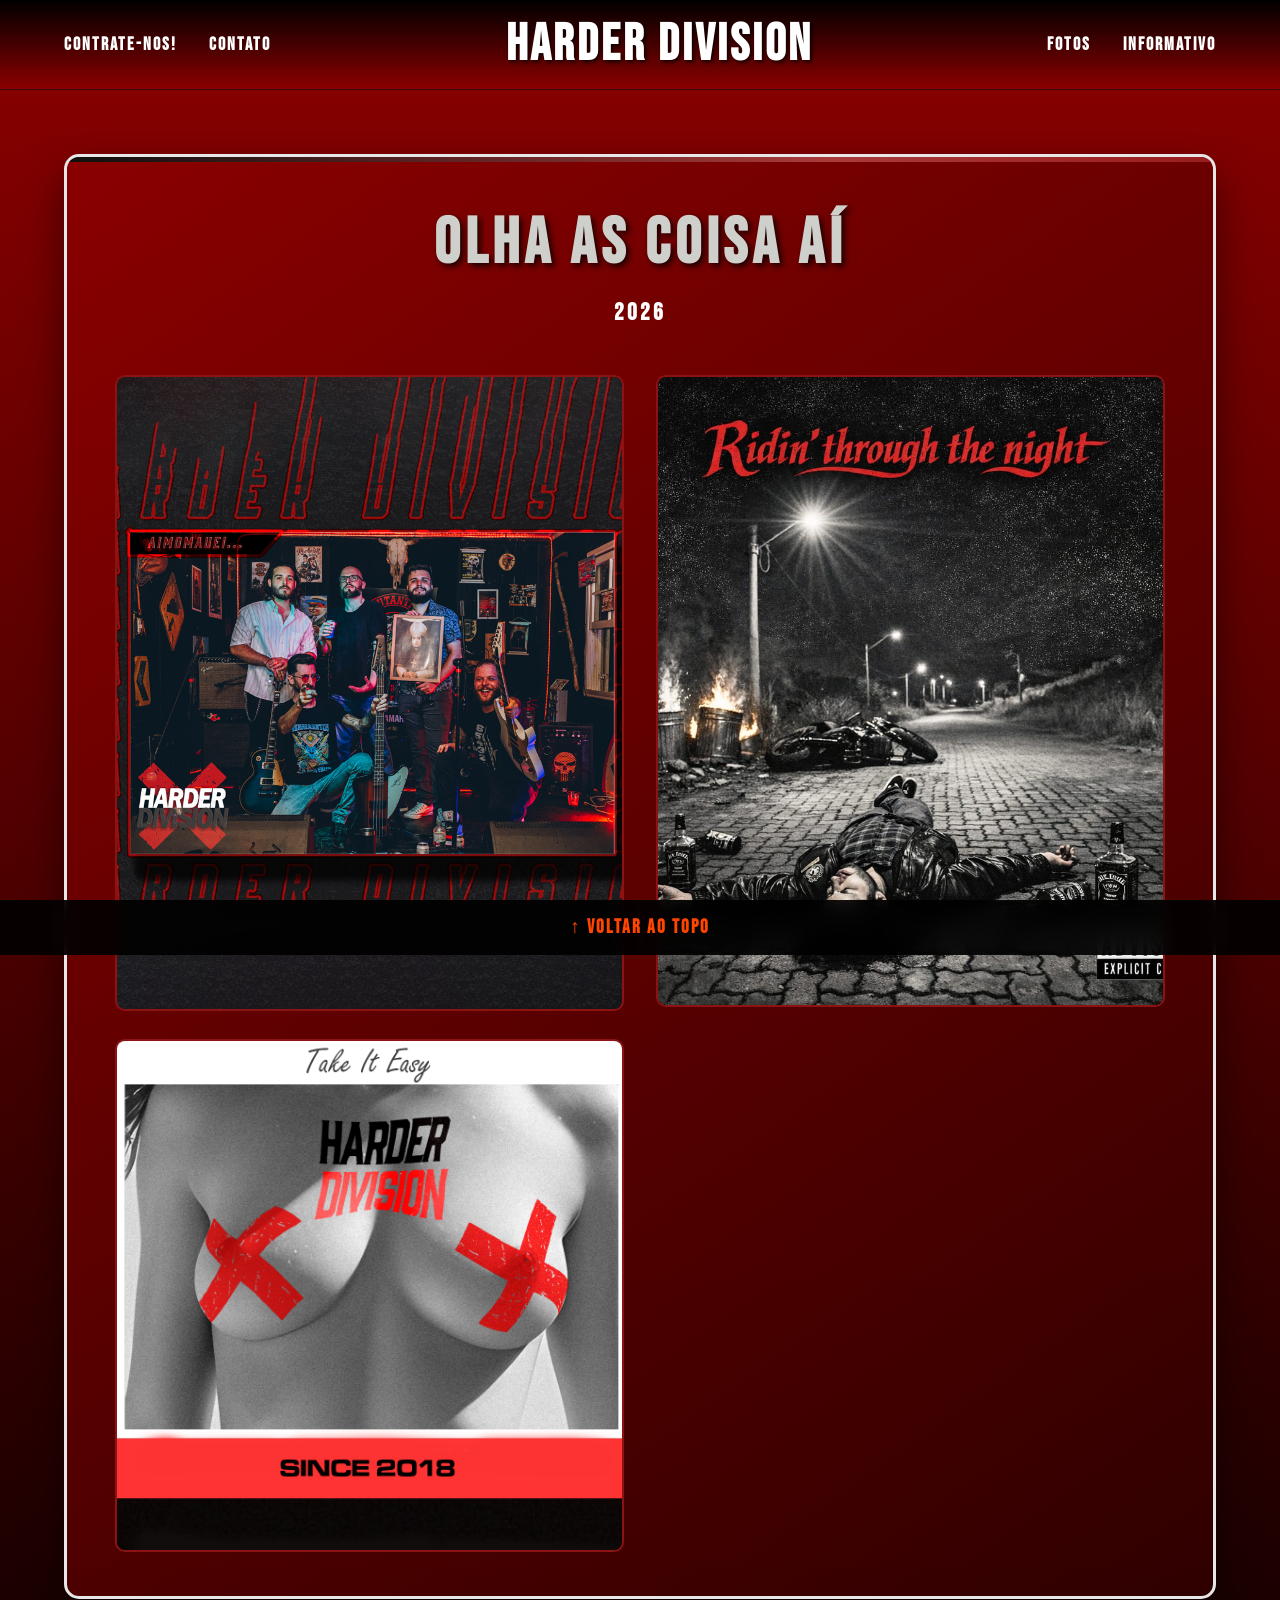
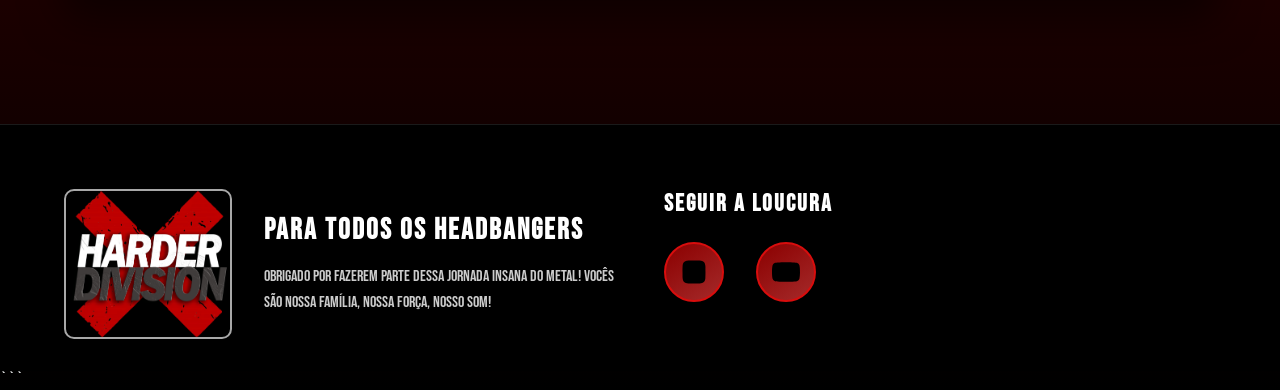
==== index.html @ bfc7c441 "Add files via upload" ====
```html
<!DOCTYPE html>
<html lang="pt-BR">
<head>
    <meta charset="UTF-8">
    <meta name="viewport" content="width=device-width, initial-scale=1.0">
    <title>Harder Division</title>

    <link rel="preconnect" href="https://fonts.googleapis.com">
    <link rel="preconnect" href="https://fonts.gstatic.com" crossorigin>
    <link href="https://fonts.googleapis.com/css2?family=Bebas+Neue&display=swap" rel="stylesheet">

    <link rel="icon" type="image/x-icon" href="imagens/icone.jpeg">
    <link rel="stylesheet" href="estilos/estilos.css">
</head>
<body>

    <!-- Header Fixa -->
    <header class="header" id="header">
        <nav class="nav-container">

            <div class="nav-left">
                <a href="contrate.html" class="nav-link">CONTRATE-NOS!</a>
                <a href="https://wa.me/5554991694759" class="nav-link">CONTATO</a>
            </div>

            <a href="#header" class="band-name-link">
                <h1 class="band-name">HARDER DIVISION</h1>
            </a>

            <div class="nav-right">
                <a href="https://drive.google.com/drive/u/0/folders/1FFBqMQCpjt4lyAx0GgWC24On2ZjpA8jH" class="nav-link">FOTOS</a>
                <a href="informativo.html" class="nav-link">INFORMATIVO</a>
            </div>

        </nav>
    </header>

    <!-- Main Content -->
    <main class="main-content">

        <section class="newspaper-container">

            <div class="newspaper">

                <div class="newspaper-header">
                    <h2>OLHA AS COISA AÍ</h2>
                    <div class="newspaper-date">2026</div>
                </div>

                <div class="news-grid" id="newsGrid">

                    <!-- CONTRATE NÓIS AÍ -->
                    <a href="contrate.html" style="text-decoration:none;color:inherit;">

                        <div class="news-item">

                            <img src="imagens/amomaueyposite.jpg"
                                 alt="Show 1"
                                 class="news-img">

                            <div class="news-overlay">
                                <h3>Contrata Nóis Aí...</h3>
                                <p>Temo até site!</p>
                            </div>

                        </div>

                    </a>

                    <!-- PROCURA-SE CANCELA -->
                    <div class="news-item"
                         onclick="alert('Calma que logo vem novidade por aí!')">

                        <img src="imagens/runnin.jpeg"
                             alt="Cancela"
                             class="news-img">

                        <div class="news-overlay">
                            <h3>Procura-se: Cancela</h3>
                            <p>Desde o último ensaio não ouvimos mais dele.</p>
                        </div>

                    </div>

                    <!-- TAKE IT EASY -->
                    <a href="informativo.html"
                       style="text-decoration:none;color:inherit;">

                        <div class="news-item">

                            <img src="imagens/post polaroid.png"
                                 alt="Take it Easy"
                                 class="news-img">

                            <div class="news-overlay">
                                <h3>Take it Easy</h3>
                                <p>O Grilo já falou que não vai falar de novo!</p>
                            </div>

                        </div>

                    </a>

                </div>

            </div>

        </section>

    </main>

    <!-- Menu Rolante Inferior -->
    <div class="scroll-menu" id="scrollMenu">
        <div class="scroll-menu-content">
            <a href="#header" class="scroll-link">
                ↑ VOLTAR AO TOPO
            </a>
        </div>
    </div>

    <!-- Footer -->
    <footer class="footer">

        <div class="footer-content">

            <div class="dedication">

                <img src="imagens/logo crop.png"
                     alt="Dedicatória"
                     class="dedication-img">

                <div class="dedication-text">
                    <h3>Para todos os headbangers</h3>

                    <p>
                        Obrigado por fazerem parte dessa jornada insana do metal!
                        Vocês são nossa família, nossa força, nosso som!
                    </p>
                </div>

            </div>

            <div class="social-merch">

                <div class="social-links">

                    <h3>SEGUIR A LOUCURA</h3>

                    <div class="social-icons">

                        <a href="https://www.instagram.com/harderdivision/"
                           class="social-icon instagram">

                            <svg viewBox="0 0 24 24">
                                <path d="M12 2.163c3.204 0 3.584.012 4.85.07 3.252.148 4.771 1.691 4.919 4.919.058 1.265.069 1.645.069 4.849 0 3.205-.012 3.584-.069 4.849-.149 3.225-1.664 4.771-4.919 4.919-1.266.058-1.644.07-4.85.07-3.204 0-3.584-.012-4.849-.07-3.26-.149-4.771-1.699-4.919-4.92-.058-1.265-.07-1.644-.07-4.849 0-3.204.013-3.583.07-4.849.149-3.227 1.664-4.771 4.919-4.919 1.266-.057 1.645-.069 4.849-.069z"/>
                            </svg>

                        </a>

                        <a href="https://www.youtube.com/@kunnr"
                           class="social-icon youtube">

                            <svg viewBox="0 0 24 24">
                                <path d="M23.498 6.186a3.016 3.016 0 0 0-2.122-2.136C19.505 3.545 12 3.545 12 3.545s-7.505 0-9.377.505A3.017 3.017 0 0 0 .502 6.186C0 8.07 0 12 0 12s0 3.93.502 5.814a3.016 3.016 0 0 0 2.122 2.136c1.871.505 9.376.505 9.376.505s7.505 0 9.377-.505a3.015 3.015 0 0 0 2.122-2.136C24 15.93 24 12 24 12s0-3.93-.502-5.814z"/>
                            </svg>

                        </a>

                    </div>

                </div>

            </div>

        </div>

    </footer>

    <script>
        const scrollMenu = document.getElementById("scrollMenu");

        window.addEventListener("scroll", () => {
            if(window.scrollY > 300){
                scrollMenu.classList.add("active");
            } else {
                scrollMenu.classList.remove("active");
            }
        });
    </script>

</body>
</html>
```
---- estilos/estilos.css ----
/* style.css */
* {
    margin: 0;
    padding: 0;
    box-sizing: border-box;
}

body {
    font-family: "Bebas Neue", sans-serif;
    overflow-x: hidden;
    background: linear-gradient(180deg, #8B0000 0%, #000000 100%);
    min-height: 100vh;
    color: #fff;
}


/* HEADER - Liquid Glass */
.header {
    position: fixed;
    top: 0;
    width: 100%;
    height: 10vh;
    min-height: 70px;
    background: linear-gradient( #000000 0%, #8B0000 100%);
    backdrop-filter: blur(20px);
    -webkit-backdrop-filter: blur(20px);
    border-bottom: 1px solid rgba(255, 54, 54, 0.2);
    z-index: 1000;
    transition: all 0.3s ease;
    filter-opacity: 70%;
    
}

.nav-container {
    display: flex;
    align-items: center;
    justify-content: space-between;
    height: 100%;
    max-width: 1400px;
    margin: 0 auto;
    padding: 0 5%;
}

.band-name {
    font-family: "Bebas Neue", sans-serif;
    font-size: clamp(2rem, 4vw, 3.5rem);
    font-weight: 700;
    color: #fff;
    text-shadow: 2px 2px 4px rgba(0,0,0,0.8);
    letter-spacing: 3px;
}

.nav-left, .nav-right {
    display: flex;
    gap: 2rem;
}

.nav-link {
    color: #fff;
    text-decoration: none;
    font-size: 1.1rem;
    font-weight: 700;
    text-transform: uppercase;
    letter-spacing: 2px;
    position: relative;
    transition: all 0.3s ease;
}

.nav-link::after {
    content: '';
    position: absolute;
    bottom: -5px;
    left: 0;
    width: 0;
    height: 2px;
    background: linear-gradient(90deg, to right, #190a05, #870000);
    transition: width 0.3s ease;
}

.nav-link:hover::after {
    width: 100%;
}

.nav-link:hover {
    color: #e6e6e6;
    text-shadow: 0 0 10px #808080;
}

/* MAIN - JORNAL */
.main-content {
    margin-top: 10vh;
    padding: 5vh 5%;
    min-height: 90vh;
}

.newspaper-container {
    max-width: 1400px;
    margin: 0 auto;
}

.newspaper {
    background: linear-gradient(145deg, 
        rgba(139, 0, 0, 0.95), 
        rgba(48, 0, 0, 0.95));
    border: 3px solid #e7e7e7;
    border-radius: 15px;
    padding: 3rem;
    box-shadow: 
        0 20px 40px rgba(0,0,0,0.5),
        inset 0 1px 0 rgba(255,255,255,0.1);
    position: relative;
    overflow: hidden;
}

.newspaper::before {
    content: '';
    position: absolute;
    top: 0;
    left: 0;
    right: 0;
    height: 5px;
    background: linear-gradient(90deg, #0f0f0f, #aa3a3a, #8B0000, #000000);
    background-size: 200% 100%;
    animation: shine 3s infinite;
}

@keyframes shine {
    0%, 100% { background-position: 200% 0; }
    50% { background-position: 0 0; }
}

.newspaper-header {
    text-align: center;
    margin-bottom: 3rem;
    position: relative;
}

.newspaper-header h2 {
    font-size: clamp(2.5rem, 5vw, 4rem);
    color: #cfcfcc;
    text-shadow: 3px 3px 6px rgba(0,0,0,0.8);
    letter-spacing: 5px;
    margin-bottom: 1rem;
}

.newspaper-date {
    font-size: 1.5rem;
    color: #ffffff;
    font-weight: 700;
    letter-spacing: 3px;
}

.news-grid {
    display: grid;
    grid-template-columns: repeat(auto-fit, minmax(350px, 1fr));
    gap: 2rem;
}

.news-item {
    position: relative;
    overflow: hidden;
    border-radius: 10px;
    border: 2px solid #8b1313;
    transition: all 0.4s ease;
    transform: translateY(20px);
    opacity: 0;
    animation: slideInUp 0.8s ease forwards;
}

.news-item:nth-child(1) { animation-delay: 0.1s; }
.news-item:nth-child(2) { animation-delay: 0.2s; }
.news-item:nth-child(3) { animation-delay: 0.3s; }
.news-item:nth-child(4) { animation-delay: 0.4s; }

@keyframes slideInUp {
    to {
        transform: translateY(0);
        opacity: 1;
    }
}

.news-img {
    width: 100%;
    height: 100%;
    object-fit: cover;
    transition: transform 0.6s ease;
}

.news-item:hover .news-img {
    transform: scale(1.1);
}

.news-overlay {
    position: absolute;
    bottom: 0;
    left: 0;
    right: 0;
    background: linear-gradient(transparent, rgba(0,0,0,0.9));
    color: #fff;
    padding: 2rem 1.5rem 2rem;
    transform: translateY(100%);
    transition: transform 0.4s ease;
}

.news-item:hover .news-overlay {
    transform: translateY(0);
}

.news-overlay h3 {
    font-size: 1.5rem;
    margin-bottom: 0.5rem;
    color: #f5f5f5;
    letter-spacing: 2px;
}

.news-overlay p {
    font-size: 1rem;
    line-height: 1.5;
}

/* SCROLL MENU */
.scroll-menu {
    position: fixed;
    bottom: 0;
    width: 100%;
    background: rgba(0, 0, 0, 0.9);
    backdrop-filter: blur(10px);
    padding: 1rem 0;
    z-index: 999;
    transform: translateY(100%);
    transition: transform 0.3s ease;
}

.scroll-menu.active {
    transform: translateY(0);
}

.scroll-menu-content {
    max-width: 1400px;
    margin: 0 auto;
    text-align: center;
}

.scroll-link {
    color: #FF4500;
    font-size: 1.2rem;
    font-weight: 700;
    text-decoration: none;
    text-transform: uppercase;
    letter-spacing: 2px;
    transition: all 0.3s ease;
}

.scroll-link:hover {
    color: #ffffff;
    text-shadow: 0 0 15px #bdbdbd;
}

/* FOOTER */
.footer {
    background: rgba(0, 0, 0, 0.95);
    backdrop-filter: blur(15px);
    border-top: 1px solid rgba(255, 255, 255, 0.1);
    padding: 4rem 5% 2rem;
    margin-top: 5rem;
}

.footer-content {
    max-width: 1400px;
    margin: 0 auto;
    display: grid;
    grid-template-columns: 1fr 1fr;
    gap: 3rem;
    align-items: start;
}

.dedication {
    display: flex;
    gap: 2rem;
    align-items: center;
}

.dedication-img {
       
    width: 200px;
    height: 150px;
    object-fit: cover;
    border-radius: 10px;
    border: 2px solid #a8a8a8;
    
}

.dedication-text h3 {
    color: #ffffff;
    font-size: 1.8rem;
    margin-bottom: 1rem;
    letter-spacing: 2px;
}

.dedication-text p {
    line-height: 1.6;
    color: #ccc;
}

.social-merch h3 {
    color: #ffffff;
    font-size: 1.5rem;
    margin-bottom: 1.5rem;
    letter-spacing: 2px;
}

.social-icons {
    display: flex;
    gap: 2rem;
}

.social-icon {
    width: 60px;
    height: 60px;
    background: linear-gradient(145deg, #8B0000, #A52A2A);
    border: 2px solid #d80d0d;
    border-radius: 50%;
    display: flex;
    align-items: center;
    justify-content: center;
    transition: all 0.3s ease;
    color: #cacaca;
}

.social-icon svg {
    width: 28px;
    height: 28px;
}

.social-icon:hover {
    transform: translateY(-5px) scale(1.1);
    box-shadow: 0 10px 25px rgba(255, 165, 0, 0.4);
}

.instagram:hover { border-color: #E4405F; }
.youtube:hover { border-color: #FF0000; }

/* RESPONSIVO */
@media (max-width: 768px) {
    .nav-container {
        padding: 0 3%;
        flex-direction: column;
        gap: 1rem;
        height: auto;
        padding: 1rem 3%;
    }
    
    .nav-left, .nav-right {
        gap: 1.5rem;
    }
    
    .band-name {
        order: -1;
    }
    
    .news-grid {
        grid-template-columns: 1fr;
        gap: 1.5rem;
    }
    
    .newspaper {
        padding: 2rem 1.5rem;
    }
    
    .footer-content {
        grid-template-columns: 1fr;
        gap: 2rem;
        text-align: center;
    }
    
    .dedication {
        flex-direction: column;
        text-align: center;
    }
    
    .social-icons {
        justify-content: center;
    }
}

@media (max-width: 480px) {
    .header {
        min-height: 60px;
    }
    
    .nav-link {
        font-size: 1rem;
    }
}

/* ========================= */
/* HARDER DIVISION - PÁGINAS */
/* ========================= */

/* Logo clicável */
.band-name-link{
    text-decoration: none;
    color: inherit;
}

/* Cards clicáveis */
.news-item{
    cursor: pointer;
}

/* ========================= */
/* FORMULÁRIO CONTRATE-NOS */
/* ========================= */

.form-container{
    max-width: 900px;
    margin: 130px auto 50px auto;
    padding: 2rem;
    background: linear-gradient(
        145deg,
        rgba(139,0,0,.90),
        rgba(20,0,0,.95)
    );
    border: 2px solid #a0a0a0;
    border-radius: 15px;
    box-shadow: 0 20px 40px rgba(0,0,0,.5);
}

.form-container h2{
    text-align: center;
    font-size: clamp(2rem,5vw,4rem);
    margin-bottom: 2rem;
    letter-spacing: 3px;
}

.form-group{
    display: flex;
    flex-direction: column;
    margin-bottom: 1.5rem;
}

.form-group label{
    margin-bottom: .5rem;
    font-size: 1.2rem;
    letter-spacing: 1px;
}

.form-group input,
.form-group select{
    padding: 12px;
    border-radius: 10px;
    border: 1px solid #555;
    background: rgba(255,255,255,.95);
    color: #000;
    font-size: 1rem;
}

.form-group input:focus,
.form-group select:focus{
    outline: none;
    border-color: #ffffff;
    box-shadow: 0 0 15px rgba(255,255,255,.3);
}

.form-group input[type="radio"]{
    width: auto;
    margin-right: 8px;
}

.form-group input[type="checkbox"]{
    width: auto;
    margin-right: 8px;
}

.btn-enviar{
    width: 100%;
    padding: 15px;
    border: none;
    border-radius: 10px;
    background: linear-gradient(
        90deg,
        #8B0000,
        #b10000
    );
    color: white;
    font-family: "Bebas Neue", sans-serif;
    font-size: 1.4rem;
    letter-spacing: 2px;
    cursor: pointer;
    transition: .3s;
}

.btn-enviar:hover{
    transform: scale(1.02);
    box-shadow: 0 0 20px rgba(255,255,255,.2);
}

/* ========================= */
/* INFORMATIVO */
/* ========================= */

.info-container{
    max-width: 1200px;
    margin: 130px auto 50px auto;
    padding: 2rem;
}

.info-container h2{
    letter-spacing: 3px;
}

.info-container p{
    line-height: 1.8;
    font-size: 1.1rem;
}

.img-fluid{
    border: 2px solid #a5a5a5;
    border-radius: 15px;
}

/* ========================= */
/* RESPONSIVO EXTRA */
/* ========================= */

@media (max-width: 768px){

    .form-container{
        margin: 160px 15px 30px 15px;
        padding: 1.5rem;
    }

    .form-container h2{
        font-size: 2rem;
    }

    .newspaper{
        padding: 1.5rem;
    }

    .news-grid{
        grid-template-columns: 1fr;
    }

    .news-item{
        min-height: 250px;
    }

    .news-img{
        min-height: 250px;
    }

    .footer{
        padding-bottom: 80px;
    }
}

@media (max-width: 480px){

    .nav-left,
    .nav-right{
        gap: 1rem;
    }

    .nav-link{
        font-size: .9rem;
    }

    .band-name{
        font-size: 1.8rem;
    }

    .form-container{
        margin-top: 180px;
    }
}
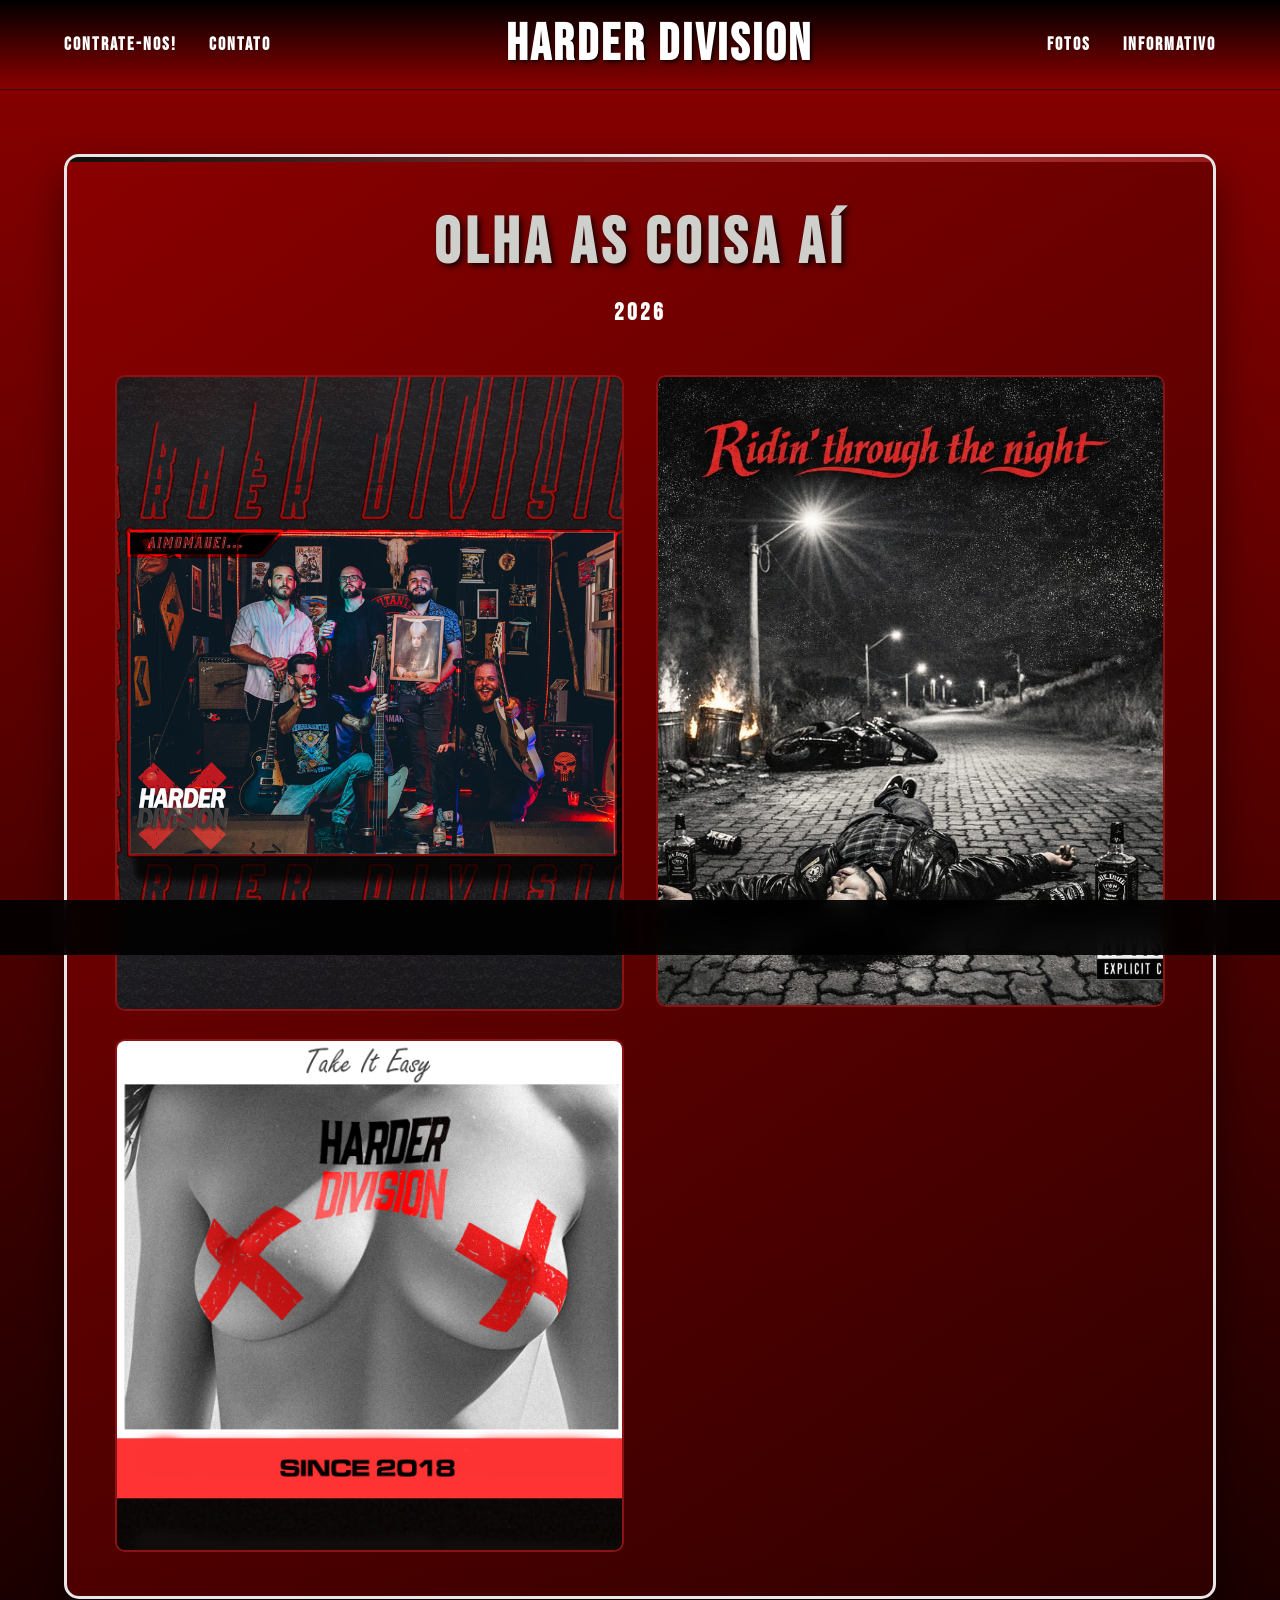
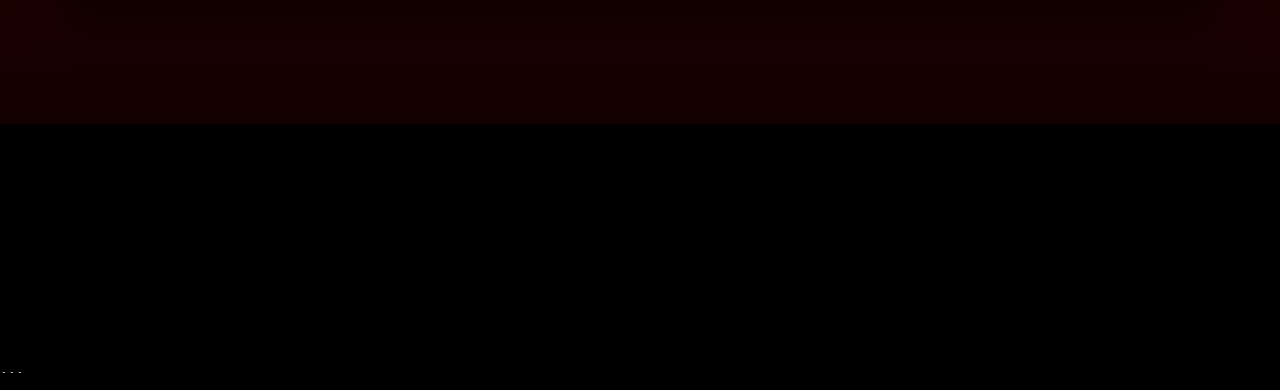
==== commit 12bb5b18: "Update icon image and format HTML structure Updated the icon image and fixed HTML formatting." ====
--- a/index.html
+++ b/index.html
@@ -10,7 +10,7 @@
     <link rel="preconnect" href="https://fonts.gstatic.com" crossorigin>
     <link href="https://fonts.googleapis.com/css2?family=Bebas+Neue&display=swap" rel="stylesheet">
 
-    <link rel="icon" type="image/x-icon" href="imagens/icone.jpeg">
+    <link rel="icon" type="image/x-icon" href="imagens/icone.png">
     <link rel="stylesheet" href="estilos/estilos.css">
 </head>
 <body>
